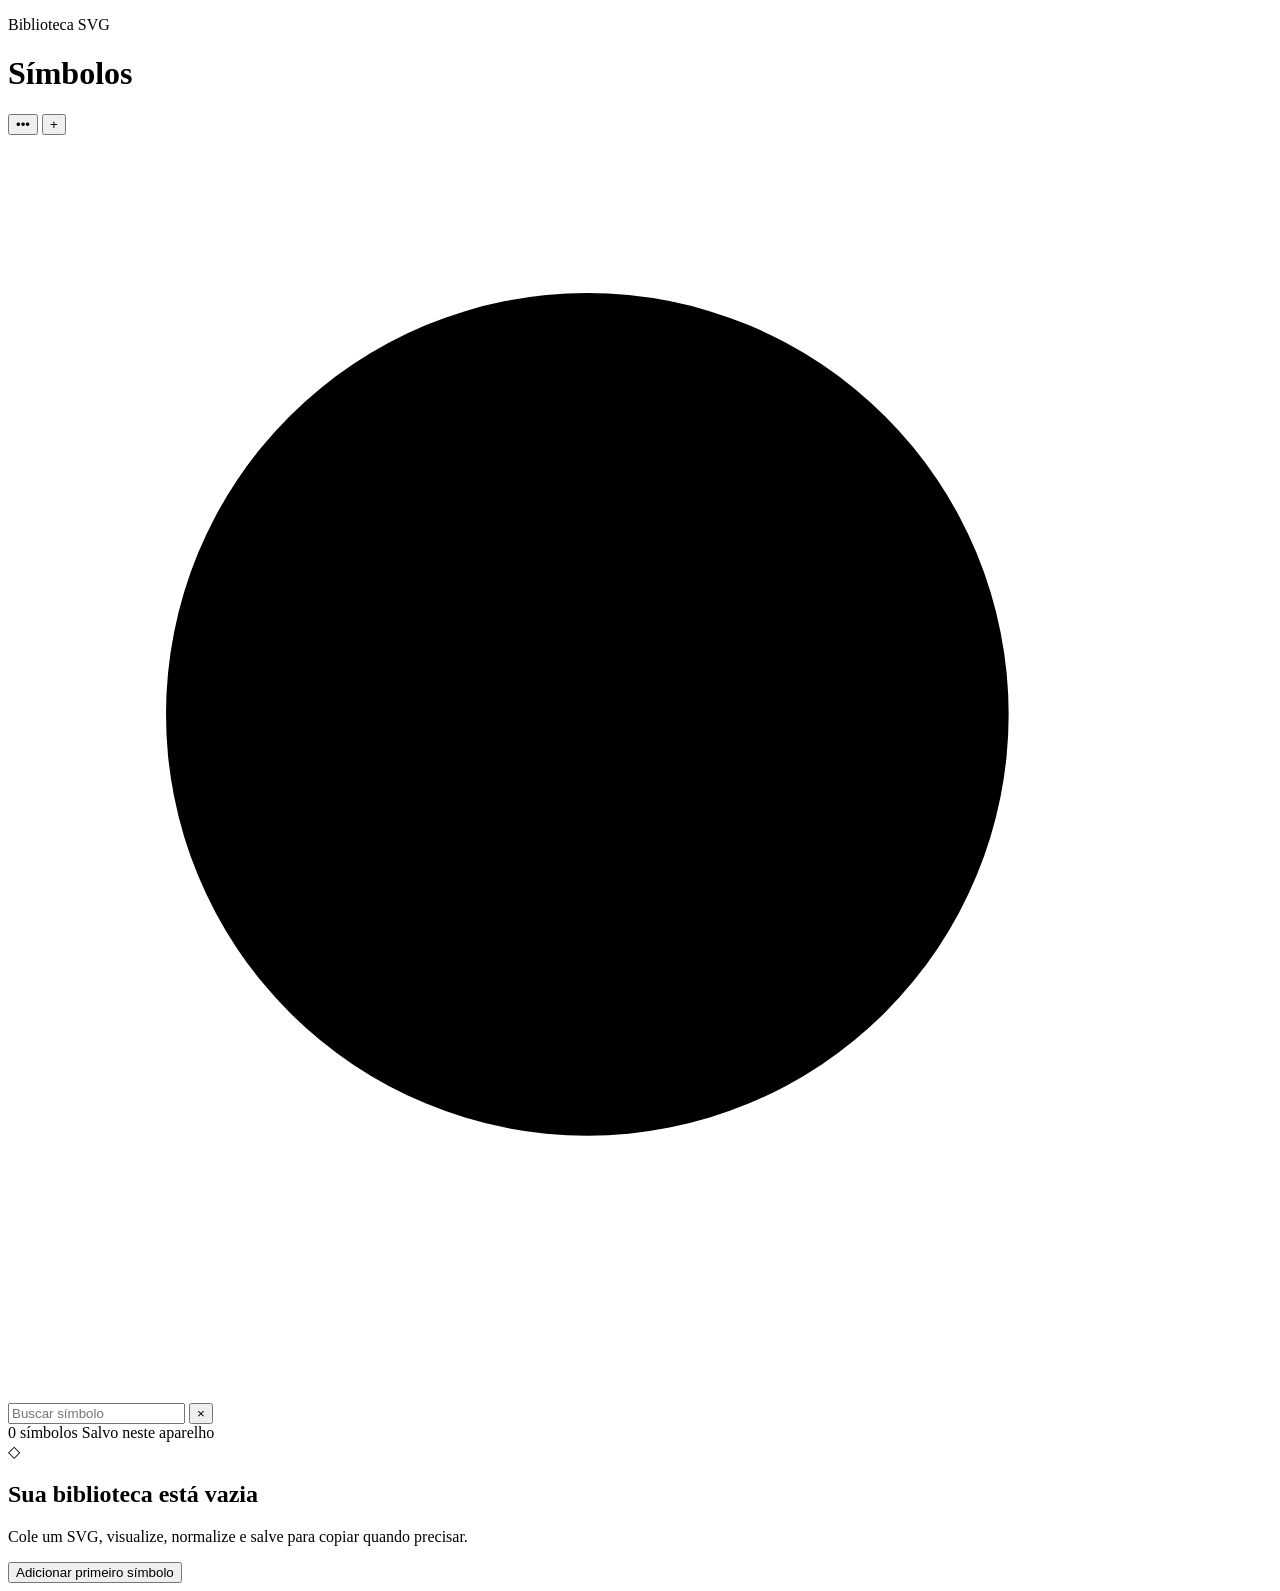
==== index.html @ 01e7a4d3 "Create Symbols web app structure" ====
<!doctype html>
<html lang="pt-BR">
<head>
  <meta charset="utf-8" />
  <meta name="viewport" content="width=device-width, initial-scale=1, viewport-fit=cover" />
  <meta name="theme-color" content="#f5f5f7" media="(prefers-color-scheme: light)" />
  <meta name="theme-color" content="#000000" media="(prefers-color-scheme: dark)" />
  <meta name="apple-mobile-web-app-capable" content="yes" />
  <meta name="apple-mobile-web-app-status-bar-style" content="default" />
  <meta name="apple-mobile-web-app-title" content="Símbolos" />
  <meta name="description" content="Biblioteca pessoal de símbolos SVG." />
  <link rel="manifest" href="./manifest.webmanifest" />
  <link rel="icon" href="./icon.svg" type="image/svg+xml" />
  <link rel="apple-touch-icon" href="./icon.svg" />
  <link rel="stylesheet" href="./styles.css" />
  <title>Símbolos</title>
</head>
<body>
  <div class="app-shell">
    <header class="topbar">
      <div>
        <p class="eyebrow">Biblioteca SVG</p>
        <h1>Símbolos</h1>
      </div>
      <div class="topbar-actions">
        <button class="icon-button" id="libraryButton" type="button" aria-label="Opções da biblioteca" title="Opções da biblioteca">
          <span aria-hidden="true">•••</span>
        </button>
        <button class="add-button" id="addButton" type="button" aria-label="Adicionar símbolo">
          <span aria-hidden="true">+</span>
        </button>
      </div>
    </header>

    <section class="search-section" aria-label="Pesquisar símbolos">
      <div class="search-field">
        <svg aria-hidden="true" viewBox="0 0 24 24"><path d="m21 21-4.35-4.35m2.35-5.65a8 8 0 1 1-16 0 8 8 0 0 1 16 0Z" /></svg>
        <input id="searchInput" type="search" placeholder="Buscar símbolo" autocomplete="off" />
        <button id="clearSearchButton" class="clear-search" type="button" aria-label="Limpar busca">×</button>
      </div>
      <div class="library-meta">
        <span id="symbolCount">0 símbolos</span>
        <span id="storageBadge">Salvo neste aparelho</span>
      </div>
    </section>

    <main>
      <section id="symbolGrid" class="symbol-grid" aria-live="polite"></section>
      <section id="emptyState" class="empty-state">
        <div class="empty-icon" aria-hidden="true">◇</div>
        <h2>Sua biblioteca está vazia</h2>
        <p>Cole um SVG, visualize, normalize e salve para copiar quando precisar.</p>
        <button id="emptyAddButton" class="primary-button" type="button">Adicionar primeiro símbolo</button>
      </section>
      <section id="noResultsState" class="empty-state" hidden>
        <div class="empty-icon" aria-hidden="true">⌕</div>
        <h2>Nenhum símbolo encontrado</h2>
        <p>Tente outro nome ou limpe a busca.</p>
      </section>
    </main>
  </div>

  <div id="libraryMenu" class="popover" hidden>
    <button id="exportButton" type="button">Exportar biblioteca</button>
    <button id="importButton" type="button">Importar biblioteca</button>
    <button id="aboutStorageButton" type="button">Sobre o armazenamento</button>
  </div>
  <input id="importFileInput" type="file" accept="application/json,.json" hidden />

  <dialog id="editorDialog" class="sheet-dialog">
    <form method="dialog" class="sheet" id="editorForm">
      <div class="sheet-handle" aria-hidden="true"></div>
      <div class="sheet-header">
        <button class="text-button" id="cancelEditorButton" type="button">Cancelar</button>
        <h2 id="editorTitle">Novo símbolo</h2>
        <button class="text-button strong" id="saveSymbolButton" type="button">Salvar</button>
      </div>

      <div class="sheet-scroll">
        <section class="preview-card">
          <div id="svgPreview" class="svg-preview" aria-label="Pré-visualização do símbolo"></div>
          <div class="preview-toolbar">
            <label class="preview-color-label" for="previewColorInput">Prévia</label>
            <input id="previewColorInput" type="color" value="#111111" aria-label="Cor da pré-visualização" />
          </div>
          <p id="previewStatus" class="preview-status">Cole um SVG para visualizar.</p>
        </section>

        <section class="form-card">
          <label class="field-label" for="nameInput">Nome</label>
          <input id="nameInput" class="text-input" type="text" maxlength="80" placeholder="Ex.: clock.arrow.circlepath" autocomplete="off" />

          <label class="field-label field-spaced" for="svgInput">Código SVG</label>
          <textarea id="svgInput" class="code-input" rows="10" placeholder="Cole aqui o código completo <svg>…</svg>" spellcheck="false" autocapitalize="off" autocomplete="off"></textarea>
          <div class="inline-actions">
            <button id="pasteButton" class="secondary-button" type="button">Colar</button>
            <button id="formatButton" class="secondary-button" type="button">Formatar</button>
          </div>
        </section>

        <section class="form-card">
          <div class="section-heading">
            <div>
              <h3>Adaptação para apps</h3>
              <p>O original fica preservado; estas opções alteram apenas a versão salva para copiar.</p>
            </div>
          </div>

          <fieldset class="setting-group">
            <legend>Cor</legend>
            <label class="choice-row recommended">
              <input type="radio" name="colorMode" value="currentColor" checked />
              <span><strong>currentColor</strong><small>Recomendado · herda a cor do app</small></span>
              <span class="recommended-pill">Recomendado</span>
            </label>
            <label class="choice-row">
              <input type="radio" name="colorMode" value="original" />
              <span><strong>Original</strong><small>Mantém as cores do SVG</small></span>
            </label>
            <label class="choice-row">
              <input type="radio" name="colorMode" value="fixed" />
              <span><strong>Cor fixa</strong><small>Substitui cores sólidas por uma cor escolhida</small></span>
              <input id="fixedColorInput" class="compact-color" type="color" value="#111111" aria-label="Cor fixa" />
            </label>
          </fieldset>

          <fieldset class="setting-group">
            <legend>Tamanho de saída</legend>
            <label class="choice-row recommended">
              <input type="radio" name="sizeMode" value="24" checked />
              <span><strong>24 × 24</strong><small>Padrão prático para interfaces</small></span>
              <span class="recommended-pill">Recomendado</span>
            </label>
            <label class="choice-row">
              <input type="radio" name="sizeMode" value="1em" />
              <span><strong>1em × 1em</strong><small>Escala junto com o texto</small></span>
            </label>
            <label class="choice-row">
              <input type="radio" name="sizeMode" value="original" />
              <span><strong>Original</strong><small>Mantém width e height recebidos</small></span>
            </label>
          </fieldset>

          <div id="strokeControls" class="setting-group stroke-controls" hidden>
            <div class="slider-heading">
              <span><strong>Peso do traço</strong><small id="strokeHint">Aplicável a SVGs com stroke</small></span>
              <output id="strokeWidthOutput">1.5</output>
            </div>
            <input id="strokeWidthInput" type="range" min="0.5" max="4" step="0.25" value="1.5" />
            <button id="restoreStrokeButton" class="link-button" type="button">Restaurar peso original</button>
          </div>

          <label class="switch-row">
            <span><strong>Limpeza técnica</strong><small>Remove scripts, eventos, comentários e metadados inseguros sem alterar o desenho.</small></span>
            <input id="cleanupInput" type="checkbox" checked />
          </label>
        </section>

        <section class="form-card analysis-card">
          <h3>Análise do SVG</h3>
          <div id="analysisChips" class="analysis-chips"></div>
          <p id="analysisText">Cole um SVG para ver a análise.</p>
        </section>

        <section class="form-card output-card">
          <div class="section-heading output-heading">
            <div>
              <h3>Código final</h3>
              <p>É este código que o botão Copiar usará.</p>
            </div>
            <button id="copyOutputButton" class="secondary-button" type="button">Copiar</button>
          </div>
          <pre id="outputCode" class="output-code"><code></code></pre>
        </section>

        <button id="deleteSymbolButton" class="danger-button" type="button" hidden>Excluir símbolo</button>
      </div>
    </form>
  </dialog>

  <dialog id="infoDialog" class="alert-dialog">
    <div class="alert-card">
      <h2>Onde seus símbolos ficam?</h2>
      <p>Esta versão salva a biblioteca no armazenamento local do navegador deste aparelho. O site hospedado no GitHub Pages não consegue gravar novos símbolos diretamente no seu repositório sem uma autenticação adicional.</p>
      <p>Use <strong>Exportar biblioteca</strong> como backup e <strong>Importar biblioteca</strong> para restaurar ou mover seus símbolos para outro aparelho.</p>
      <button id="closeInfoButton" class="primary-button" type="button">Entendi</button>
    </div>
  </dialog>

  <div id="toast" class="toast" role="status" aria-live="polite" hidden></div>

  <template id="symbolCardTemplate">
    <article class="symbol-card">
      <button class="symbol-main" type="button" aria-label="Editar símbolo">
        <div class="card-preview"></div>
        <div class="card-info">
          <h2></h2>
          <p class="card-meta"></p>
        </div>
      </button>
      <button class="copy-button" type="button">
        <svg aria-hidden="true" viewBox="0 0 24 24"><rect x="9" y="9" width="11" height="11" rx="2"/><path d="M5 15H4a2 2 0 0 1-2-2V4a2 2 0 0 1 2-2h9a2 2 0 0 1 2 2v1"/></svg>
        <span>Copiar</span>
      </button>
    </article>
  </template>

  <script src="./app.js" defer></script>
</body>
</html>
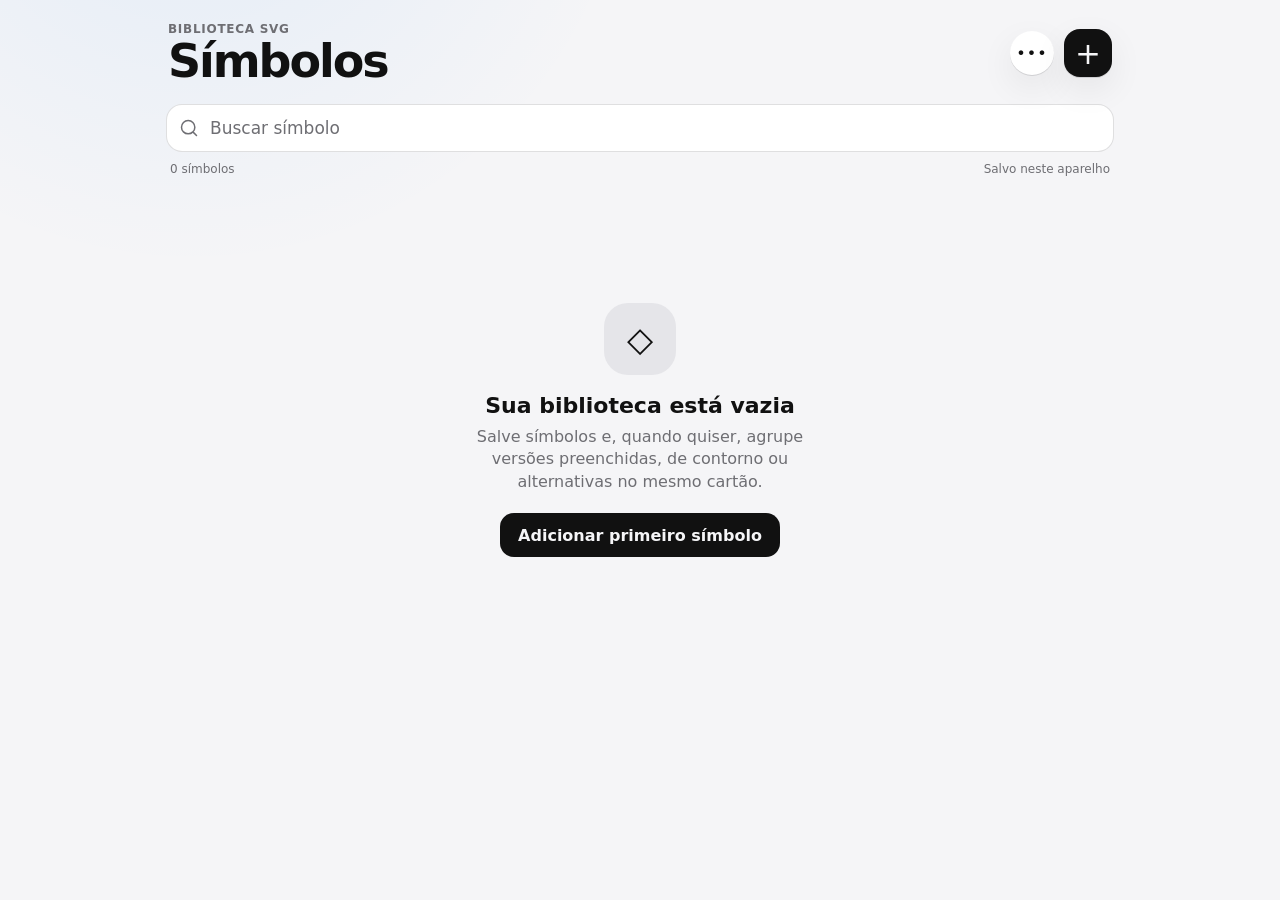
==== commit 65754ecf: "Support multiple SVG variants per symbol card" ====
--- a/index.html
+++ b/index.html
@@ -13,22 +13,16 @@
   <link rel="icon" href="./icon.svg" type="image/svg+xml" />
   <link rel="apple-touch-icon" href="./icon.svg" />
   <link rel="stylesheet" href="./styles.css" />
+  <link rel="stylesheet" href="./variants.css" />
   <title>Símbolos</title>
 </head>
 <body>
   <div class="app-shell">
     <header class="topbar">
-      <div>
-        <p class="eyebrow">Biblioteca SVG</p>
-        <h1>Símbolos</h1>
-      </div>
+      <div><p class="eyebrow">Biblioteca SVG</p><h1>Símbolos</h1></div>
       <div class="topbar-actions">
-        <button class="icon-button" id="libraryButton" type="button" aria-label="Opções da biblioteca" title="Opções da biblioteca">
-          <span aria-hidden="true">•••</span>
-        </button>
-        <button class="add-button" id="addButton" type="button" aria-label="Adicionar símbolo">
-          <span aria-hidden="true">+</span>
-        </button>
+        <button class="icon-button" id="libraryButton" type="button" aria-label="Opções da biblioteca"><span aria-hidden="true">•••</span></button>
+        <button class="add-button" id="addButton" type="button" aria-label="Adicionar símbolo"><span aria-hidden="true">+</span></button>
       </div>
     </header>
 
@@ -38,25 +32,17 @@
         <input id="searchInput" type="search" placeholder="Buscar símbolo" autocomplete="off" />
         <button id="clearSearchButton" class="clear-search" type="button" aria-label="Limpar busca">×</button>
       </div>
-      <div class="library-meta">
-        <span id="symbolCount">0 símbolos</span>
-        <span id="storageBadge">Salvo neste aparelho</span>
-      </div>
+      <div class="library-meta"><span id="symbolCount">0 símbolos</span><span>Salvo neste aparelho</span></div>
     </section>
 
     <main>
       <section id="symbolGrid" class="symbol-grid" aria-live="polite"></section>
       <section id="emptyState" class="empty-state">
-        <div class="empty-icon" aria-hidden="true">◇</div>
-        <h2>Sua biblioteca está vazia</h2>
-        <p>Cole um SVG, visualize, normalize e salve para copiar quando precisar.</p>
+        <div class="empty-icon" aria-hidden="true">◇</div><h2>Sua biblioteca está vazia</h2>
+        <p>Salve símbolos e, quando quiser, agrupe versões preenchidas, de contorno ou alternativas no mesmo cartão.</p>
         <button id="emptyAddButton" class="primary-button" type="button">Adicionar primeiro símbolo</button>
       </section>
-      <section id="noResultsState" class="empty-state" hidden>
-        <div class="empty-icon" aria-hidden="true">⌕</div>
-        <h2>Nenhum símbolo encontrado</h2>
-        <p>Tente outro nome ou limpe a busca.</p>
-      </section>
+      <section id="noResultsState" class="empty-state" hidden><div class="empty-icon" aria-hidden="true">⌕</div><h2>Nenhum símbolo encontrado</h2><p>Tente outro nome ou limpe a busca.</p></section>
     </main>
   </div>
 
@@ -69,7 +55,6 @@
 
   <dialog id="editorDialog" class="sheet-dialog">
     <form method="dialog" class="sheet" id="editorForm">
-      <div class="sheet-handle" aria-hidden="true"></div>
       <div class="sheet-header">
         <button class="text-button" id="cancelEditorButton" type="button">Cancelar</button>
         <h2 id="editorTitle">Novo símbolo</h2>
@@ -79,132 +64,75 @@
       <div class="sheet-scroll">
         <section class="preview-card">
           <div id="svgPreview" class="svg-preview" aria-label="Pré-visualização do símbolo"></div>
-          <div class="preview-toolbar">
-            <label class="preview-color-label" for="previewColorInput">Prévia</label>
-            <input id="previewColorInput" type="color" value="#111111" aria-label="Cor da pré-visualização" />
-          </div>
+          <div class="preview-toolbar"><span id="previewVariantName">Padrão</span><label class="preview-color-label" for="previewColorInput">Cor da prévia</label><input id="previewColorInput" type="color" value="#111111" aria-label="Cor da pré-visualização" /></div>
           <p id="previewStatus" class="preview-status">Cole um SVG para visualizar.</p>
         </section>
 
         <section class="form-card">
-          <label class="field-label" for="nameInput">Nome</label>
+          <label class="field-label" for="nameInput">Título do símbolo</label>
           <input id="nameInput" class="text-input" type="text" maxlength="80" placeholder="Ex.: clock.arrow.circlepath" autocomplete="off" />
 
-          <label class="field-label field-spaced" for="svgInput">Código SVG</label>
+          <div class="variants-heading field-spaced"><div><span class="field-label no-margin">Versões</span><small>Preenchido, contorno ou qualquer alternativa.</small></div><button id="addVariantButton" class="secondary-button" type="button">+ Versão</button></div>
+          <div id="variantTabs" class="variant-tabs" role="tablist"></div>
+
+          <label class="field-label field-spaced" for="variantLabelInput">Nome desta versão</label>
+          <input id="variantLabelInput" class="text-input" type="text" maxlength="40" placeholder="Ex.: Preenchido" autocomplete="off" />
+          <label class="switch-row compact-switch"><span><strong>Versão padrão</strong><small>Usada no copiar rápido do cartão.</small></span><input id="defaultVariantInput" type="checkbox" /></label>
+
+          <label class="field-label field-spaced" for="svgInput">Código SVG desta versão</label>
           <textarea id="svgInput" class="code-input" rows="10" placeholder="Cole aqui o código completo <svg>…</svg>" spellcheck="false" autocapitalize="off" autocomplete="off"></textarea>
-          <div class="inline-actions">
-            <button id="pasteButton" class="secondary-button" type="button">Colar</button>
-            <button id="formatButton" class="secondary-button" type="button">Formatar</button>
-          </div>
+          <div class="inline-actions"><button id="pasteButton" class="secondary-button" type="button">Colar</button><button id="formatButton" class="secondary-button" type="button">Formatar</button></div>
         </section>
 
         <section class="form-card">
-          <div class="section-heading">
-            <div>
-              <h3>Adaptação para apps</h3>
-              <p>O original fica preservado; estas opções alteram apenas a versão salva para copiar.</p>
-            </div>
-          </div>
-
+          <div class="section-heading"><div><h3>Adaptação para apps</h3><p>Cada versão guarda suas próprias configurações. O SVG original permanece preservado.</p></div></div>
           <fieldset class="setting-group">
             <legend>Cor</legend>
-            <label class="choice-row recommended">
-              <input type="radio" name="colorMode" value="currentColor" checked />
-              <span><strong>currentColor</strong><small>Recomendado · herda a cor do app</small></span>
-              <span class="recommended-pill">Recomendado</span>
-            </label>
-            <label class="choice-row">
-              <input type="radio" name="colorMode" value="original" />
-              <span><strong>Original</strong><small>Mantém as cores do SVG</small></span>
-            </label>
-            <label class="choice-row">
-              <input type="radio" name="colorMode" value="fixed" />
-              <span><strong>Cor fixa</strong><small>Substitui cores sólidas por uma cor escolhida</small></span>
-              <input id="fixedColorInput" class="compact-color" type="color" value="#111111" aria-label="Cor fixa" />
-            </label>
+            <label class="choice-row recommended"><input type="radio" name="colorMode" value="currentColor" checked /><span><strong>currentColor</strong><small>Herda a cor definida pelo app</small></span><span class="recommended-pill">Recomendado</span></label>
+            <label class="choice-row"><input type="radio" name="colorMode" value="original" /><span><strong>Original</strong><small>Mantém as cores do SVG</small></span></label>
+            <label class="choice-row"><input type="radio" name="colorMode" value="fixed" /><span><strong>Cor fixa</strong><small>Substitui cores sólidas</small></span><input id="fixedColorInput" class="compact-color" type="color" value="#111111" aria-label="Cor fixa" /></label>
           </fieldset>
-
           <fieldset class="setting-group">
             <legend>Tamanho de saída</legend>
-            <label class="choice-row recommended">
-              <input type="radio" name="sizeMode" value="24" checked />
-              <span><strong>24 × 24</strong><small>Padrão prático para interfaces</small></span>
-              <span class="recommended-pill">Recomendado</span>
-            </label>
-            <label class="choice-row">
-              <input type="radio" name="sizeMode" value="1em" />
-              <span><strong>1em × 1em</strong><small>Escala junto com o texto</small></span>
-            </label>
-            <label class="choice-row">
-              <input type="radio" name="sizeMode" value="original" />
-              <span><strong>Original</strong><small>Mantém width e height recebidos</small></span>
-            </label>
+            <label class="choice-row recommended"><input type="radio" name="sizeMode" value="24" checked /><span><strong>24 × 24</strong><small>Padrão prático para interfaces</small></span><span class="recommended-pill">Recomendado</span></label>
+            <label class="choice-row"><input type="radio" name="sizeMode" value="1em" /><span><strong>1em × 1em</strong><small>Escala junto com o texto</small></span></label>
+            <label class="choice-row"><input type="radio" name="sizeMode" value="original" /><span><strong>Original</strong><small>Mantém width e height recebidos</small></span></label>
           </fieldset>
-
           <div id="strokeControls" class="setting-group stroke-controls" hidden>
-            <div class="slider-heading">
-              <span><strong>Peso do traço</strong><small id="strokeHint">Aplicável a SVGs com stroke</small></span>
-              <output id="strokeWidthOutput">1.5</output>
-            </div>
+            <div class="slider-heading"><span><strong>Peso do traço</strong><small>Disponível apenas quando esta versão usa stroke.</small></span><output id="strokeWidthOutput">1.5</output></div>
             <input id="strokeWidthInput" type="range" min="0.5" max="4" step="0.25" value="1.5" />
             <button id="restoreStrokeButton" class="link-button" type="button">Restaurar peso original</button>
           </div>
-
-          <label class="switch-row">
-            <span><strong>Limpeza técnica</strong><small>Remove scripts, eventos, comentários e metadados inseguros sem alterar o desenho.</small></span>
-            <input id="cleanupInput" type="checkbox" checked />
-          </label>
+          <label class="switch-row"><span><strong>Limpeza técnica</strong><small>Remove scripts, eventos e metadados inseguros sem alterar o desenho.</small></span><input id="cleanupInput" type="checkbox" checked /></label>
         </section>
 
-        <section class="form-card analysis-card">
-          <h3>Análise do SVG</h3>
-          <div id="analysisChips" class="analysis-chips"></div>
-          <p id="analysisText">Cole um SVG para ver a análise.</p>
-        </section>
+        <section class="form-card analysis-card"><h3>Análise desta versão</h3><div id="analysisChips" class="analysis-chips"></div><p id="analysisText">Cole um SVG para ver a análise.</p></section>
 
         <section class="form-card output-card">
-          <div class="section-heading output-heading">
-            <div>
-              <h3>Código final</h3>
-              <p>É este código que o botão Copiar usará.</p>
-            </div>
-            <button id="copyOutputButton" class="secondary-button" type="button">Copiar</button>
-          </div>
+          <div class="section-heading output-heading"><div><h3>Código final</h3><p>Será copiado para a versão selecionada.</p></div><button id="copyOutputButton" class="secondary-button" type="button">Copiar</button></div>
           <pre id="outputCode" class="output-code"><code></code></pre>
         </section>
 
-        <button id="deleteSymbolButton" class="danger-button" type="button" hidden>Excluir símbolo</button>
+        <button id="deleteVariantButton" class="danger-button secondary-danger" type="button">Excluir esta versão</button>
+        <button id="deleteSymbolButton" class="danger-button" type="button" hidden>Excluir símbolo inteiro</button>
       </div>
     </form>
   </dialog>
 
-  <dialog id="infoDialog" class="alert-dialog">
-    <div class="alert-card">
-      <h2>Onde seus símbolos ficam?</h2>
-      <p>Esta versão salva a biblioteca no armazenamento local do navegador deste aparelho. O site hospedado no GitHub Pages não consegue gravar novos símbolos diretamente no seu repositório sem uma autenticação adicional.</p>
-      <p>Use <strong>Exportar biblioteca</strong> como backup e <strong>Importar biblioteca</strong> para restaurar ou mover seus símbolos para outro aparelho.</p>
-      <button id="closeInfoButton" class="primary-button" type="button">Entendi</button>
-    </div>
+  <dialog id="copyVariantsDialog" class="action-dialog">
+    <div class="action-card"><div class="action-header"><div><p class="eyebrow">Copiar SVG</p><h2 id="copyVariantsTitle">Símbolo</h2></div><button id="closeCopyVariantsButton" class="icon-button small" type="button">×</button></div><div id="copyVariantsList" class="action-list"></div></div>
   </dialog>
 
+  <dialog id="infoDialog" class="alert-dialog"><div class="alert-card"><h2>Onde seus símbolos ficam?</h2><p>Esta versão salva a biblioteca no armazenamento local do navegador deste aparelho. O GitHub Pages não consegue gravar novos símbolos diretamente no repositório sem autenticação adicional.</p><p>Use <strong>Exportar biblioteca</strong> como backup e <strong>Importar biblioteca</strong> para restaurar ou mover seus símbolos para outro aparelho.</p><button id="closeInfoButton" class="primary-button" type="button">Entendi</button></div></dialog>
   <div id="toast" class="toast" role="status" aria-live="polite" hidden></div>
 
   <template id="symbolCardTemplate">
     <article class="symbol-card">
-      <button class="symbol-main" type="button" aria-label="Editar símbolo">
-        <div class="card-preview"></div>
-        <div class="card-info">
-          <h2></h2>
-          <p class="card-meta"></p>
-        </div>
-      </button>
-      <button class="copy-button" type="button">
-        <svg aria-hidden="true" viewBox="0 0 24 24"><rect x="9" y="9" width="11" height="11" rx="2"/><path d="M5 15H4a2 2 0 0 1-2-2V4a2 2 0 0 1 2-2h9a2 2 0 0 1 2 2v1"/></svg>
-        <span>Copiar</span>
-      </button>
+      <button class="symbol-main" type="button" aria-label="Abrir e editar símbolo"><div class="card-preview"></div><div class="card-info"><h2></h2><p class="card-meta"></p></div></button>
+      <button class="copy-button" type="button"><svg aria-hidden="true" viewBox="0 0 24 24"><rect x="9" y="9" width="11" height="11" rx="2"/><path d="M5 15H4a2 2 0 0 1-2-2V4a2 2 0 0 1 2-2h9a2 2 0 0 1 2 2v1"/></svg><span>Copiar</span></button>
     </article>
   </template>
 
   <script src="./app.js" defer></script>
 </body>
-</html>
+</html>
--- a/styles.css
+++ b/styles.css
@@ -0,0 +1 @@
+:root{color-scheme:light dark;--bg:#f5f5f7;--card:#fff;--text:#111;--muted:#6e6e73;--line:rgba(60,60,67,.16);--soft:rgba(118,118,128,.12);--accent:#007aff;--accent-soft:rgba(0,122,255,.12);--danger:#ff3b30;--shadow:0 12px 35px rgba(0,0,0,.07);--r-xl:26px;--r-lg:20px;--r-md:15px}@media(prefers-color-scheme:dark){:root{--bg:#000;--card:#1c1c1e;--text:#f5f5f7;--muted:#98989d;--line:rgba(84,84,88,.58);--soft:rgba(118,118,128,.22);--accent:#0a84ff;--accent-soft:rgba(10,132,255,.18);--shadow:0 12px 35px rgba(0,0,0,.35)}}*{box-sizing:border-box}html{background:var(--bg)}body{margin:0;min-height:100vh;background:radial-gradient(circle at 15% -20%,rgba(0,122,255,.08),transparent 28rem),var(--bg);color:var(--text);font-family:-apple-system,BlinkMacSystemFont,"SF Pro Display","SF Pro Text",system-ui,sans-serif;-webkit-font-smoothing:antialiased;-webkit-tap-highlight-color:transparent}button,input,textarea{font:inherit}button{color:inherit;cursor:pointer}.app-shell{width:min(100%,980px);min-height:100vh;margin:0 auto;padding:max(18px,env(safe-area-inset-top)) 16px max(38px,env(safe-area-inset-bottom))}.topbar{display:flex;align-items:center;justify-content:space-between;gap:16px;margin:4px 2px 20px}.eyebrow{margin:0 0 2px;color:var(--muted);font-size:12px;font-weight:700;letter-spacing:.06em;text-transform:uppercase}h1{margin:0;font-size:clamp(32px,9vw,46px);letter-spacing:-.045em;line-height:1}.topbar-actions{display:flex;align-items:center;gap:10px}.icon-button,.add-button{border:0;background:var(--card);box-shadow:0 1px 0 var(--line),var(--shadow);display:grid;place-items:center}.icon-button{width:44px;height:44px;border-radius:50%;font-size:16px;letter-spacing:1px}.add-button{width:48px;height:48px;border-radius:16px;background:var(--text);color:var(--bg);font-size:31px;font-weight:300;line-height:1}.search-section{margin-bottom:20px}.search-field{height:48px;display:flex;align-items:center;gap:9px;padding:0 12px;border:1px solid var(--line);border-radius:16px;background:var(--card)}.search-field svg{width:20px;height:20px;fill:none;stroke:var(--muted);stroke-width:1.8;stroke-linecap:round}.search-field input{flex:1;min-width:0;border:0;outline:none;background:transparent;color:var(--text);font-size:17px}.search-field input::placeholder{color:var(--muted)}.clear-search{width:28px;height:28px;border:0;border-radius:50%;background:var(--soft);color:var(--muted);display:none}.library-meta{display:flex;justify-content:space-between;gap:10px;margin:10px 4px 0;color:var(--muted);font-size:12px}.symbol-grid{display:grid;grid-template-columns:repeat(2,minmax(0,1fr));gap:12px}@media(min-width:640px){.symbol-grid{grid-template-columns:repeat(3,minmax(0,1fr))}}@media(min-width:900px){.symbol-grid{grid-template-columns:repeat(4,minmax(0,1fr))}}.symbol-card{position:relative;min-width:0;border:1px solid var(--line);border-radius:var(--r-lg);overflow:hidden;background:var(--card);box-shadow:0 5px 20px rgba(0,0,0,.035)}.symbol-main{display:block;width:100%;padding:0;border:0;background:transparent;text-align:left}.card-preview{height:132px;display:grid;place-items:center;padding:25px;background:var(--soft);color:var(--text)}.card-preview svg{display:block;max-width:62px!important;max-height:62px!important;width:62px!important;height:62px!important;color:inherit}.card-info{padding:12px 12px 9px}.card-info h2{margin:0;overflow:hidden;text-overflow:ellipsis;white-space:nowrap;font-size:15px;letter-spacing:-.01em}.card-meta{margin:4px 0 0;color:var(--muted);font-size:11px}.copy-button{width:calc(100% - 20px);height:36px;margin:0 10px 10px;border:0;border-radius:11px;background:var(--soft);display:flex;align-items:center;justify-content:center;gap:7px;font-size:13px;font-weight:650}.copy-button svg{width:15px;height:15px;fill:none;stroke:currentColor;stroke-width:1.7}.empty-state{min-height:52vh;display:flex;flex-direction:column;align-items:center;justify-content:center;text-align:center;padding:30px 20px}.empty-state[hidden]{display:none}.empty-icon{width:72px;height:72px;display:grid;place-items:center;margin-bottom:18px;border-radius:24px;background:var(--soft);font-size:34px}.empty-state h2{margin:0;font-size:22px}.empty-state p{max-width:330px;margin:8px 0 20px;color:var(--muted);line-height:1.4}.primary-button,.secondary-button,.danger-button,.text-button,.link-button{border:0}.primary-button{min-height:44px;padding:0 18px;border-radius:14px;background:var(--text);color:var(--bg);font-weight:700}.secondary-button{min-height:38px;padding:0 13px;border-radius:11px;background:var(--soft);font-weight:650}.popover{position:fixed;z-index:20;top:calc(env(safe-area-inset-top) + 72px);right:18px;width:220px;padding:7px;border:1px solid var(--line);border-radius:16px;background:var(--card);box-shadow:var(--shadow)}.popover[hidden]{display:none}.popover button{display:block;width:100%;padding:12px;border:0;border-radius:10px;background:transparent;text-align:left}.popover button:active{background:var(--soft)}dialog{padding:0;border:0;color:var(--text)}dialog::backdrop{background:rgba(0,0,0,.3);backdrop-filter:blur(3px)}.sheet-dialog{width:100vw;max-width:none;height:100dvh;max-height:none;margin:0;background:var(--bg)}.sheet{height:100%;display:flex;flex-direction:column;background:var(--bg)}.sheet-handle{display:none}.sheet-header{position:relative;z-index:3;display:grid;grid-template-columns:1fr auto 1fr;align-items:center;min-height:58px;padding:max(5px,env(safe-area-inset-top)) 16px 6px;border-bottom:1px solid var(--line);background:color-mix(in srgb,var(--bg) 90%,transparent);backdrop-filter:blur(18px);-webkit-backdrop-filter:blur(18px)}.sheet-header h2{margin:0;font-size:17px;text-align:center}.sheet-header .text-button:first-child{justify-self:start}.sheet-header .text-button:last-child{justify-self:end}.text-button{padding:8px 0;background:transparent;color:var(--accent);font-size:16px}.text-button.strong{font-weight:700}.sheet-scroll{width:min(100%,720px);margin:0 auto;flex:1;overflow:auto;padding:16px 16px max(32px,env(safe-area-inset-bottom))}.preview-card,.form-card{margin-bottom:14px;padding:15px;border:1px solid var(--line);border-radius:var(--r-lg);background:var(--card)}.preview-card{padding:0;overflow:hidden}.svg-preview{min-height:225px;display:grid;place-items:center;padding:35px;color:#111;background:linear-gradient(135deg,#f6f6f8,#fff)}@media(prefers-color-scheme:dark){.svg-preview{background:linear-gradient(135deg,#f4f4f5,#fff)}}.svg-preview svg{display:block;max-width:112px!important;max-height:112px!important;width:112px!important;height:112px!important;color:inherit}.preview-toolbar{display:flex;align-items:center;justify-content:space-between;padding:10px 14px 0}.preview-color-label{font-size:13px;color:var(--muted)}input[type=color]{width:34px;height:30px;padding:0;border:0;background:transparent}.preview-status{margin:8px 14px 13px;color:var(--muted);font-size:12px}.field-label{display:block;margin:0 0 7px;font-size:13px;font-weight:650}.field-spaced{margin-top:16px}.text-input,.code-input{width:100%;border:1px solid var(--line);outline:0;border-radius:13px;background:var(--soft);color:var(--text)}.text-input{height:46px;padding:0 12px;font-size:16px}.code-input{min-height:210px;padding:12px;resize:vertical;font:12px/1.48 ui-monospace,SFMono-Regular,Menlo,Monaco,Consolas,monospace}.text-input:focus,.code-input:focus{border-color:var(--accent);box-shadow:0 0 0 3px var(--accent-soft)}.inline-actions{display:flex;justify-content:flex-end;gap:8px;margin-top:9px}.section-heading{display:flex;align-items:flex-start;justify-content:space-between;gap:12px}.section-heading h3,.analysis-card h3{margin:0;font-size:16px}.section-heading p{margin:4px 0 0;color:var(--muted);font-size:12px;line-height:1.35}.setting-group{margin:16px 0 0;padding:0;border:0}.setting-group legend{margin-bottom:7px;color:var(--muted);font-size:12px;font-weight:650}.choice-row,.switch-row{min-height:54px;display:flex;align-items:center;gap:11px;padding:9px 2px;border-top:1px solid var(--line)}.choice-row:first-of-type{border-top:0}.choice-row>span:nth-of-type(1),.switch-row>span{flex:1;display:flex;flex-direction:column;gap:2px;font-size:14px}.choice-row small,.switch-row small,.slider-heading small{color:var(--muted);font-size:11px;line-height:1.25;font-weight:400}.choice-row input[type=radio]{width:20px;height:20px;accent-color:var(--accent)}.recommended-pill{flex:0!important;padding:4px 7px;border-radius:999px;background:var(--accent-soft);color:var(--accent);font-size:9px!important;font-weight:750!important}.compact-color{flex:0 0 auto!important}.stroke-controls{padding-top:10px;border-top:1px solid var(--line)}.slider-heading{display:flex;justify-content:space-between;gap:10px}.slider-heading>span{display:flex;flex-direction:column}.slider-heading output{font-size:13px;color:var(--muted)}input[type=range]{width:100%;margin:14px 0 8px;accent-color:var(--accent)}.link-button{padding:3px 0;background:transparent;color:var(--accent);font-size:12px}.switch-row{margin-top:12px}.switch-row input{width:22px;height:22px;accent-color:var(--accent)}.analysis-chips{display:flex;flex-wrap:wrap;gap:6px;margin:10px 0}.analysis-chips span{padding:5px 8px;border-radius:999px;background:var(--soft);font-size:10px;font-weight:650}.analysis-card p{margin:8px 0 0;color:var(--muted);font-size:12px;line-height:1.4}.output-heading{align-items:center}.output-code{max-height:270px;overflow:auto;margin:12px 0 0;padding:12px;border-radius:13px;background:var(--soft);white-space:pre-wrap;word-break:break-word;font:11px/1.45 ui-monospace,SFMono-Regular,Menlo,Monaco,Consolas,monospace}.danger-button{width:100%;min-height:46px;border-radius:14px;background:rgba(255,59,48,.12);color:var(--danger);font-weight:700}.alert-dialog{width:min(calc(100% - 36px),410px);border-radius:22px;background:transparent}.alert-card{padding:22px;border:1px solid var(--line);border-radius:22px;background:var(--card);box-shadow:var(--shadow)}.alert-card h2{margin:0 0 10px;font-size:21px}.alert-card p{margin:8px 0;color:var(--muted);font-size:14px;line-height:1.45}.alert-card .primary-button{width:100%;margin-top:13px}.toast{position:fixed;z-index:50;left:50%;bottom:max(24px,env(safe-area-inset-bottom));transform:translateX(-50%);max-width:calc(100% - 32px);padding:11px 15px;border:1px solid var(--line);border-radius:999px;background:var(--text);color:var(--bg);box-shadow:var(--shadow);font-size:13px;font-weight:650}.toast[hidden]{display:none}body.dialog-open{overflow:hidden}
--- a/variants.css
+++ b/variants.css
@@ -0,0 +1 @@
+.variants-heading{display:flex;align-items:center;justify-content:space-between;gap:12px}.variants-heading>div{display:flex;flex-direction:column;gap:3px}.variants-heading small{color:var(--muted);font-size:11px}.no-margin{margin:0}.variant-tabs{display:flex;gap:7px;margin-top:10px;padding-bottom:2px;overflow-x:auto;scrollbar-width:none}.variant-tabs::-webkit-scrollbar{display:none}.variant-tab{position:relative;flex:0 0 auto;min-height:36px;padding:0 12px;border:1px solid var(--line);border-radius:11px;background:var(--soft);font-size:12px;font-weight:650;white-space:nowrap}.variant-tab.active{border-color:var(--accent);background:var(--accent-soft);color:var(--accent)}.variant-tab[data-default="true"]::after{content:"•";margin-left:5px;color:var(--accent)}.compact-switch{margin-top:10px;padding-bottom:0}.preview-toolbar>span:first-child{font-size:13px;font-weight:700;overflow:hidden;text-overflow:ellipsis;white-space:nowrap}.preview-toolbar .preview-color-label{margin-left:auto;margin-right:8px}.secondary-danger{margin-bottom:9px;background:transparent;border:1px solid rgba(255,59,48,.25)}.action-dialog{width:100%;max-width:none;margin:auto 0 0;border-radius:24px 24px 0 0;background:transparent}.action-dialog::backdrop{background:rgba(0,0,0,.34);backdrop-filter:blur(3px)}.action-card{padding:18px 16px max(20px,env(safe-area-inset-bottom));border:1px solid var(--line);border-bottom:0;border-radius:24px 24px 0 0;background:var(--card);box-shadow:var(--shadow)}.action-header{display:flex;align-items:center;justify-content:space-between;gap:12px;margin-bottom:12px}.action-header h2{margin:0;font-size:22px;letter-spacing:-.025em}.icon-button.small{width:36px;height:36px;font-size:22px;letter-spacing:0}.action-list{display:flex;flex-direction:column;gap:7px}.action-list>button{width:100%;min-height:58px;display:flex;align-items:center;justify-content:space-between;gap:12px;padding:10px 13px;border:0;border-radius:14px;background:var(--soft);text-align:left}.action-list>button>span:first-child{min-width:0;display:flex;flex-direction:column;gap:3px}.action-list strong{overflow:hidden;text-overflow:ellipsis;white-space:nowrap;font-size:14px}.action-list small{color:var(--muted);font-size:11px}.action-list>button>span:last-child{color:var(--accent);font-size:13px;font-weight:700}@media(min-width:700px){.action-dialog{width:min(430px,calc(100% - 32px));margin:auto;border-radius:24px}.action-card{border-bottom:1px solid var(--line);border-radius:24px;padding-bottom:18px}}
